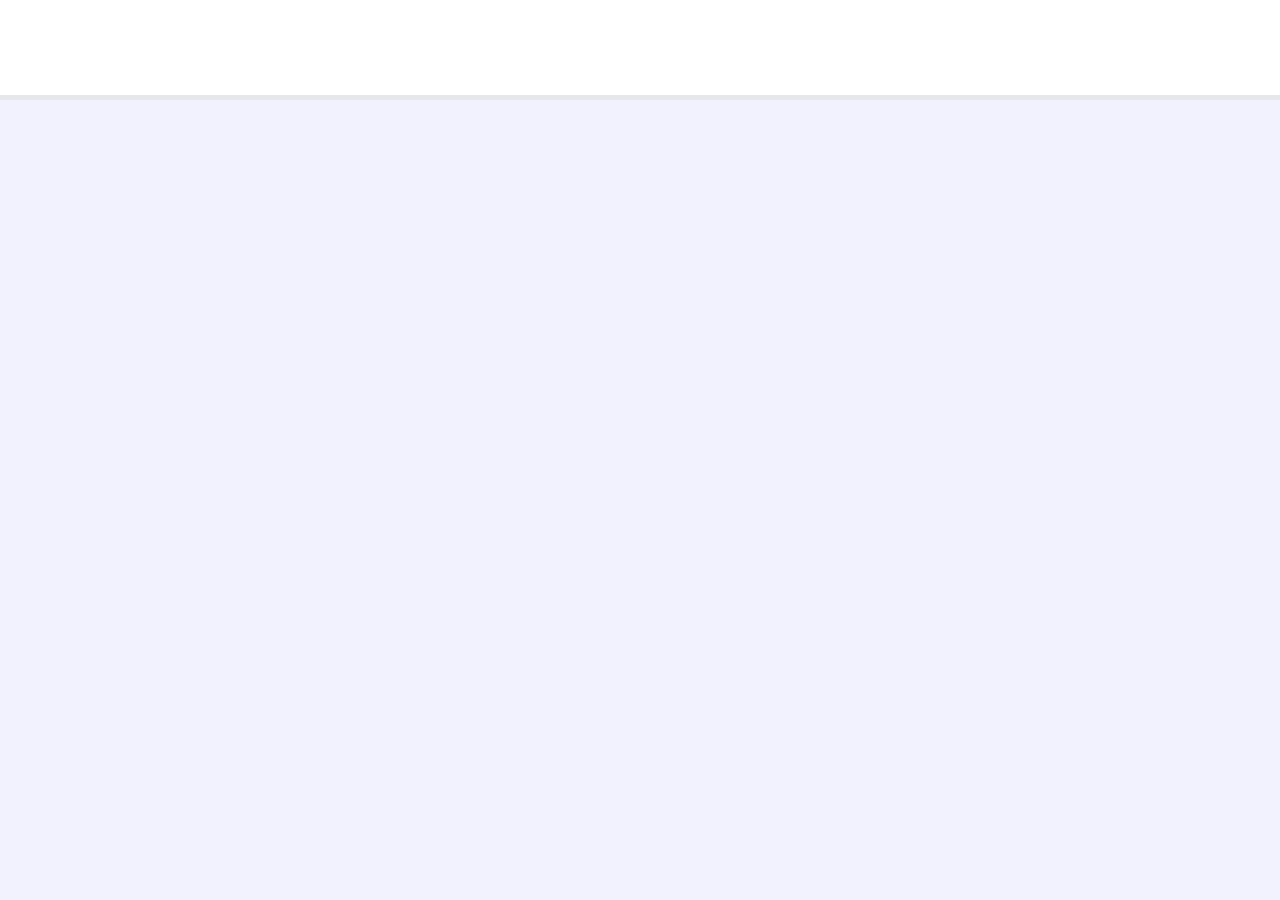
==== main.html @ 461e8152 "Update" ====
<!Doctype html>
<html>
    <head>
        <title> KeyLab - Test </title>
        <meta name="description" content="Start your typing test now and measure your speed and accuracy in real time.">
        <meta property="og:title" content="KeyLab | Professional Typing Test Platform">
        <meta property="og:description" content="Challenge yourself with KeyLab’s typing test.">
        <link rel="stylesheet" href="./styles.css">
        <link rel="stylesheet" href="./main.css">
    </head>
    <body>

        <header>

        </header>
         

        <main>
            <textarea id="sentence" class="new-text"></textarea>
            <textarea id="TypingBox" class="TextBox"></textarea>
            <button id="button">Give Me A Sentence</button>
        </main>
       

        <a href="./result.html">Click here</a>

    <script src="./script.js"></script>

    </body>
</html>
---- styles.css ----
html, body{

    height: 100%;
    overflow: hidden;
    margin: 0;
    padding: 0;

}

.Container{
padding: 5rem;
height: 80vh;
display: flex;
flex-direction: column;
justify-content: space-between;
align-items: center;
overflow: hidden;

}


body{
    background-image: url('image/leone-venter-VieM9BdZKFo-unsplash.jpg');
    background-size: cover;
    background-repeat: no-repeat;
    background-position: center;
    background-attachment: fixed;
    padding: env(safe-area-inset-top) env(safe-area-inset-bottom) env(safe-area-inset-left) env(safe-area-inset-right);
}




.result-container{

    display: flex;
    gap: 20px;
    font-size: 25px;
    text-align: center;
    font-family: 'Lucida Console', monospace;
    align-items: baseline;
    
   
}


#button{
    background-color: maroon;
    color: antiquewhite;
    font-size: 15px;
}




.shake{

  color: rgb(193, 4, 67);
  animation: shake 0.3s ease-in-out;
  border: 10px;
  border-color:  rgb(193, 4, 67);

}

.highlight{

    background-color: gold;
    font-weight: bold;
    padding: 2px;
}


@keyframes shake{

    0%{ transform: translateX(0);}
    25%{ transform: translateX(-10px);}
    50%{ transform: translateX(10px);}
    75%{ transform : translateX(-10px);}
    100%{transform : translateX(0);}

}

@media(max-width:767px){
    
    body{
        overflow-y: auto;
        -webkit-overflow-scrolling: touch;
    }
    
    .main-title{
        font-size: 32px;
    }

    .sub-title{
        font-size: 8px;
    }

    #button{
        font-size: 14px;
        width: 80px;
    }

    .new-text{
        font-size: 26px;
    }

    #CongratsMsg{
        font-size: 20px; ;
    }

    #TimeInfo{
        font-size: 20px;
    }

    .ip{
        margin-top: 10px;
    }

  
}
---- main.css ----
*,*::after,*::before{
  box-sizing: border-box;
}

body{
    background-color: rgba(0,0,255, 0.05);
}

header{
    background-color: white;
    height: 100px;
    width: auto;
    border-bottom: 5px solid #E5E7EB;
    position: fixed;
    top: 0;
    left: 0;
    right: 0;
}
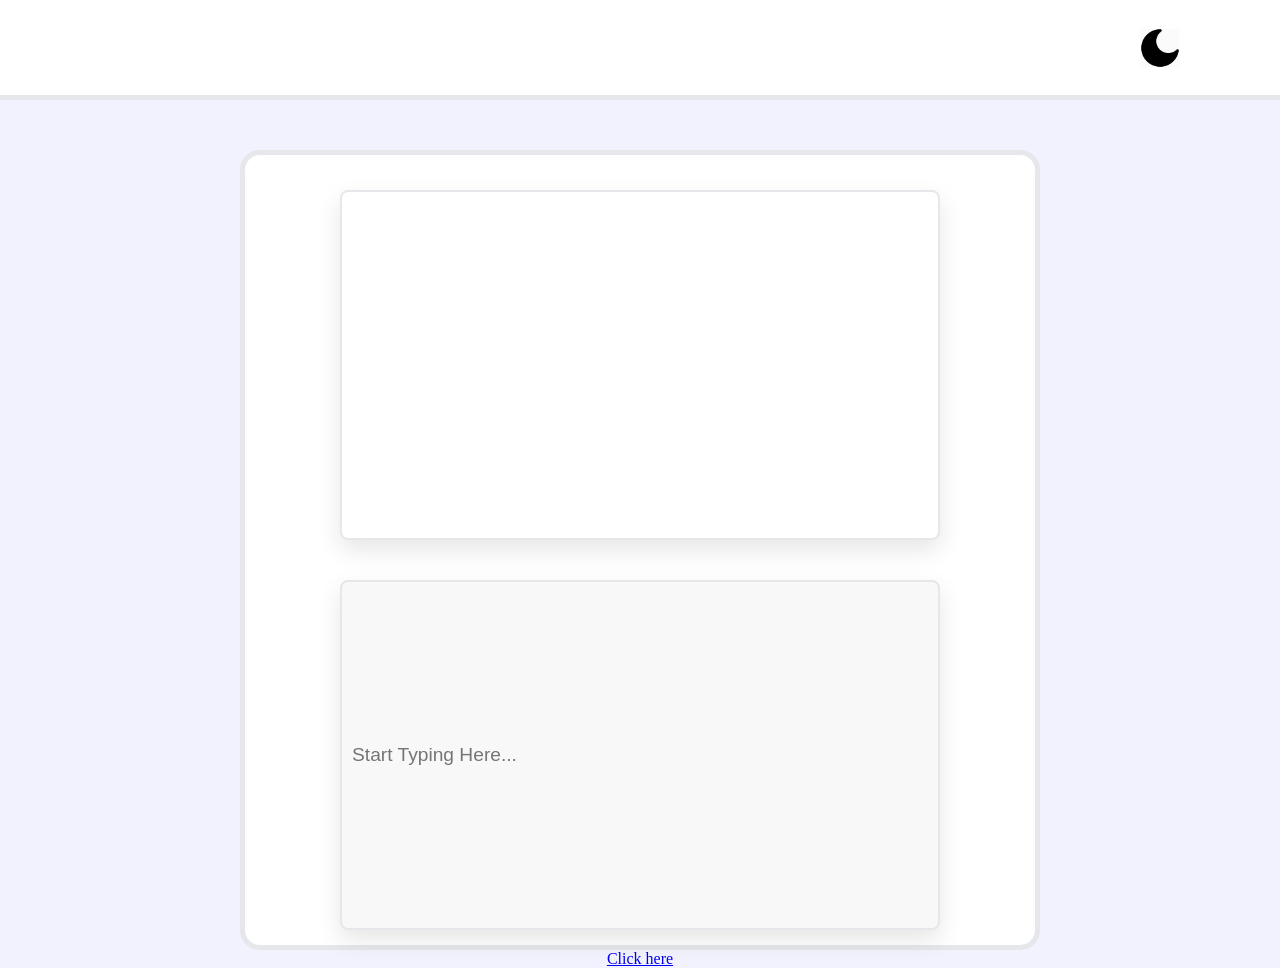
==== commit 88e95d2e: "update" ====
--- a/main.html
+++ b/main.html
@@ -5,20 +5,19 @@
         <meta name="description" content="Start your typing test now and measure your speed and accuracy in real time.">
         <meta property="og:title" content="KeyLab | Professional Typing Test Platform">
         <meta property="og:description" content="Challenge yourself with KeyLab’s typing test.">
-        <link rel="stylesheet" href="./styles.css">
         <link rel="stylesheet" href="./main.css">
     </head>
     <body>
 
         <header>
-
+            <img src="">
+            <img src="./assets/Moon.png" id="darkModeIcon"  onclick="toggleDarkMode()">
         </header>
          
 
-        <main>
-            <textarea id="sentence" class="new-text"></textarea>
-            <textarea id="TypingBox" class="TextBox"></textarea>
-            <button id="button">Give Me A Sentence</button>
+        <main class="main-card">
+            <input id="sentence" class="TextBox" readonly value="" type="text"/>
+            <input id="TypingBox" class="TextBox" type="text" placeholder="Start Typing Here..."></input>
         </main>
        
 
--- a/main.css
+++ b/main.css
@@ -4,15 +4,102 @@
 
 body{
     background-color: rgba(0,0,255, 0.05);
+    margin: 0;
+    padding: 0;
+    display: flex;
+    flex-direction: column;
+    align-items: center;
 }
 
 header{
     background-color: white;
     height: 100px;
-    width: auto;
     border-bottom: 5px solid #E5E7EB;
-    position: fixed;
     top: 0;
     left: 0;
-    right: 0;
+    width: 100%;
+    display: flex;
+    justify-content: space-between;
+    align-items: center;
+
+}
+
+#darkModeIcon{
+     width: 40px;
+    height: 40px;
+    cursor: pointer;
+    margin-right: 100px;
+}
+
+
+.main-card {
+    display: flex;
+    flex-direction: column;
+    background-color: #ffffff;
+    justify-content: center;
+    align-items: center;
+    height: 800px;
+    width: 800px;
+    margin-top: 50px;
+    border-radius: 20px;
+    border: 5px solid #E5E7EB;
+    gap: 20px;
+}
+
+.main-card input[type="text"] {
+    width: 600px;
+    height: 350px;
+    padding: 10px;
+    font-size: 1.2rem;
+    border: 2px solid #E5E7EB;
+    border-radius: 8px;
+    margin-top: 20px;
+    
+}
+
+.TextBox{
+    box-shadow: 0 10px 25px rgba(0, 0, 0, 0.1);
+}
+
+
+.main-card input[type="text"]:focus{
+    outline: royalblue 2px solid;
+}
+
+
+#TypingBox {
+   background-color: #f8f8f8;
+}
+
+.sentence{
+    background: #ffff; 
+    border: 1px solid #999; 
+    
+   }
+
+.shake{
+
+  color: rgb(193, 4, 67);
+  animation: shake 0.3s ease-in-out;
+  border: 10px;
+  border-color:  rgb(193, 4, 67);
+
+}
+
+.highlight{
+
+    background-color: gold;
+    font-weight: bold;
+    padding: 2px;
+}
+
+
+@keyframes shake{
+
+    0%{ transform: translateX(0);}
+    25%{ transform: translateX(-10px);}
+    50%{ transform: translateX(10px);}
+    75%{ transform : translateX(-10px);}
+    100%{transform : translateX(0);}
+
 }
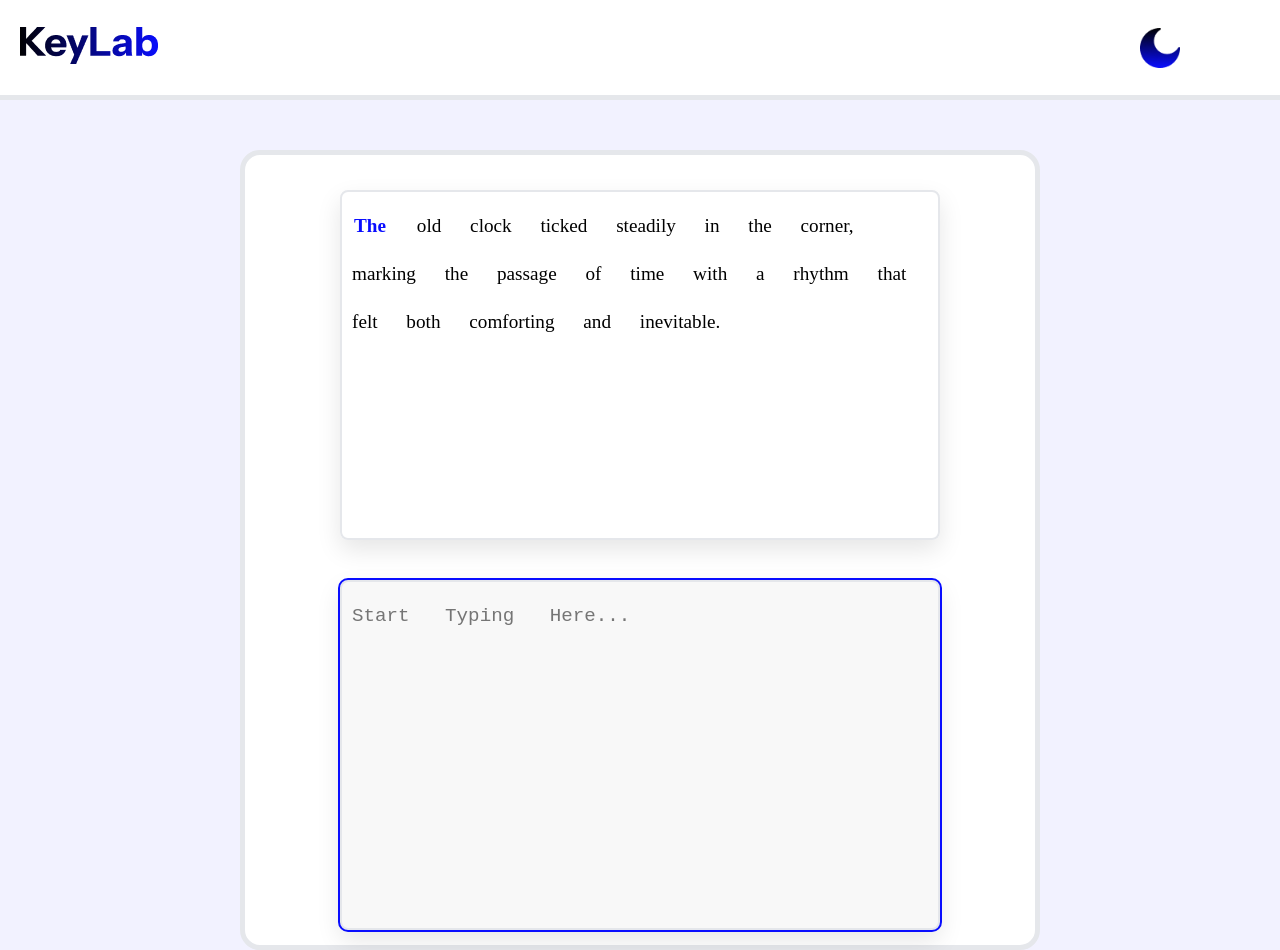
==== commit ee14248b: "Update" ====
--- a/main.html
+++ b/main.html
@@ -4,25 +4,24 @@
         <title> KeyLab - Test </title>
         <meta name="description" content="Start your typing test now and measure your speed and accuracy in real time.">
         <meta property="og:title" content="KeyLab | Professional Typing Test Platform">
-        <meta property="og:description" content="Challenge yourself with KeyLab’s typing test.">
+        <meta property="og:description" content="Challenge yourself with KeyLab's typing test.">
         <link rel="stylesheet" href="./main.css">
     </head>
     <body>
 
         <header>
-            <img src="">
+            <a href="./index.html">
+            <img src="./assets/KeyLab.png" class="logo" href="./index.html">
+            </a>            
             <img src="./assets/Moon.png" id="darkModeIcon"  onclick="toggleDarkMode()">
         </header>
          
 
         <main class="main-card">
-            <input id="sentence" class="TextBox" readonly value="" type="text"/>
-            <input id="TypingBox" class="TextBox" type="text" placeholder="Start Typing Here..."></input>
+            <div id="sentence" class="TextBox"></div>
+            <textarea id="TypingBox" class="TextBox" placeholder="Start Typing Here..."></textarea>
         </main>
        
-
-        <a href="./result.html">Click here</a>
-
     <script src="./script.js"></script>
 
     </body>
--- a/main.css
+++ b/main.css
@@ -24,6 +24,10 @@
 
 }
 
+.logo{
+    margin-left: 20px;
+}
+
 #darkModeIcon{
      width: 40px;
     height: 40px;
@@ -46,7 +50,7 @@
     gap: 20px;
 }
 
-.main-card input[type="text"] {
+.TextBox {
     width: 600px;
     height: 350px;
     padding: 10px;
@@ -54,16 +58,16 @@
     border: 2px solid #E5E7EB;
     border-radius: 8px;
     margin-top: 20px;
+    box-shadow: 0 10px 25px rgba(0, 0, 0, 0.1);
+    resize: none;
+    word-spacing: 1.5rem;
+    line-height: 3rem;
     
 }
 
-.TextBox{
-    box-shadow: 0 10px 25px rgba(0, 0, 0, 0.1);
-}
 
-
-.main-card input[type="text"]:focus{
-    outline: royalblue 2px solid;
+.TextBox:focus{
+    outline: #090DFF 2px solid;
 }
 
 
@@ -87,8 +91,7 @@
 }
 
 .highlight{
-
-    background-color: gold;
+    color: #090DFF;
     font-weight: bold;
     padding: 2px;
 }
@@ -102,4 +105,37 @@
     75%{ transform : translateX(-10px);}
     100%{transform : translateX(0);}
 
+}
+
+/*Dark mode style*/
+
+/* Dark Mode Styles */
+body.dark-mode {
+    background-color: #1E293B;
+}
+
+body.dark-mode header {
+    background-color: #202a3b;
+    border-bottom: 5px solid #333;
+}
+
+body.dark-mode .main-card{
+    background-color: #2F3D55;
+    border: 5px solid #1f2736;
+
+}
+
+body.dark-mode .TextBox {
+    background-color: #1E293B;
+    border: 2px solid #1f2736;
+    color: #E5E7EB;
+}
+
+body.dark-mode .main-card #TypingBox{
+    color: #E5E7EB;
+    background-color: #0F172A;
+}
+
+body.dark-mode .TextBox:focus{
+    outline: #090DFF 2px solid;
 }
